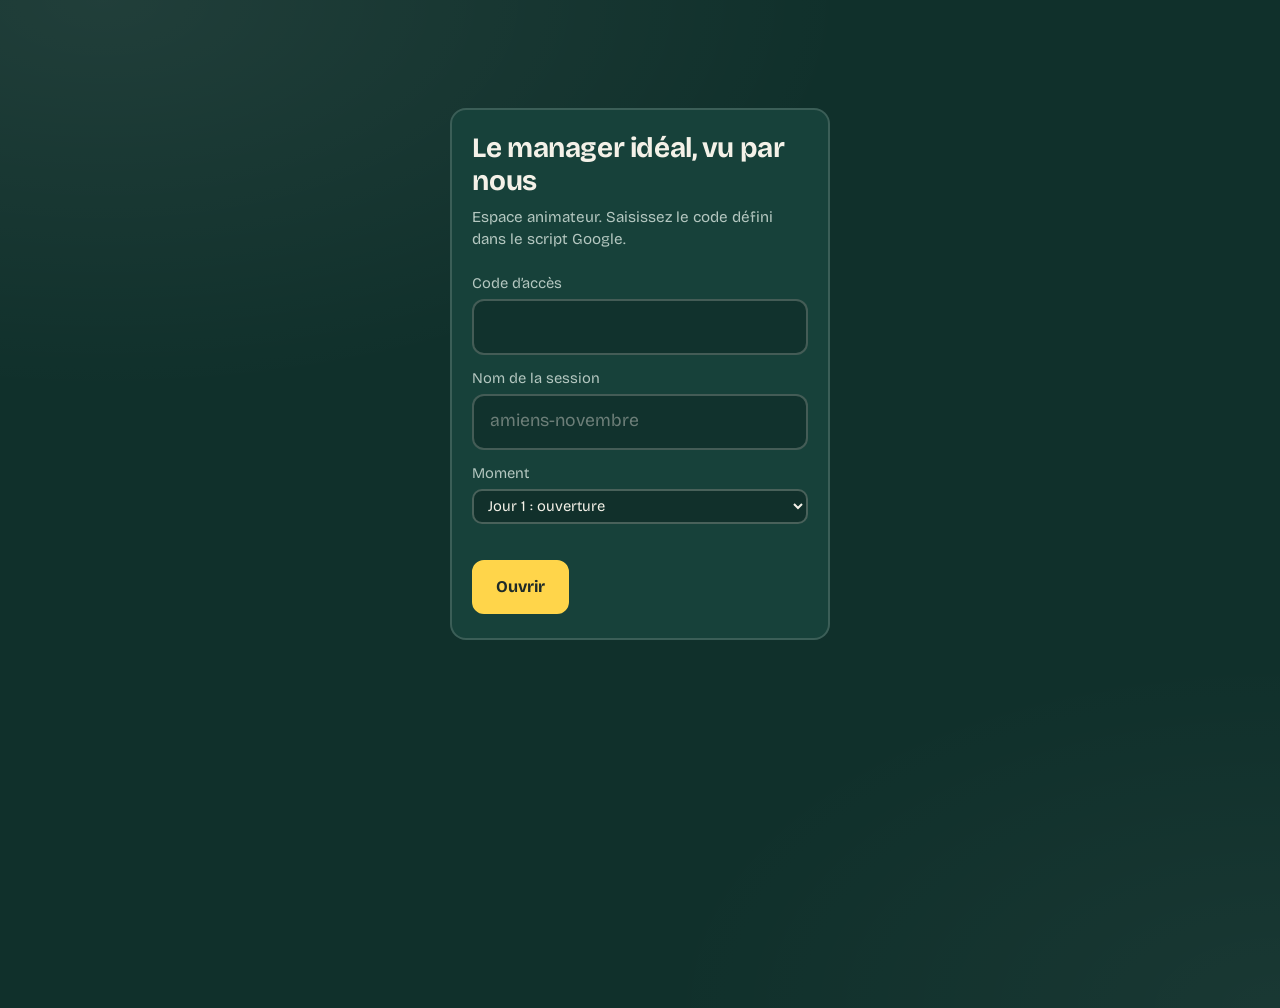
==== animateur.html @ b32ecd03 "Add files via upload" ====
<!doctype html>
<html lang="fr">
<head>
<meta charset="utf-8">
<meta name="viewport" content="width=device-width, initial-scale=1">
<meta name="robots" content="noindex, nofollow">
<meta name="theme-color" content="#10302b">
<title>Animateur : le manager idéal, vu par nous</title>
<link rel="preconnect" href="https://fonts.googleapis.com">
<link rel="preconnect" href="https://fonts.gstatic.com" crossorigin>
<link href="https://fonts.googleapis.com/css2?family=Bricolage+Grotesque:opsz,wght@12..96,400;12..96,500;12..96,700;12..96,800&family=Kalam:wght@400;700&display=swap" rel="stylesheet">
<link rel="stylesheet" href="style.css">
</head>
<body>

<!-- ============ Connexion ============ -->
<div class="connexion" id="vue-connexion">
  <section class="feuille">
    <h1 id="titre-connexion"></h1>
    <p class="aide">Espace animateur. Saisissez le code défini dans le script Google.</p>
    <form class="champs" id="form-connexion" autocomplete="off">
      <label>Code d’accès<input type="password" id="champ-code" required autocomplete="current-password"></label>
      <label>Nom de la session<input type="text" id="champ-session" placeholder="amiens-novembre" maxlength="40"></label>
      <label>Moment<select class="champ-inline" id="champ-moment"></select></label>
      <div class="message erreur" id="erreur-connexion" role="alert" hidden></div>
      <div class="actions"><button class="btn" type="submit" id="btn-connexion">Ouvrir</button></div>
    </form>
  </section>
</div>

<!-- ============ Pilotage et projection ============ -->
<div class="app anim" id="vue-principale" hidden>
  <div class="barre-anim">
    <div class="ligne toujours">
      <span class="titre-anim" id="titre-anim"></span>
      <i class="lien" id="voyant" title="Connexion au service"></i>
      <button class="btn secondaire petit no-print" type="button" id="btn-projection">Masquer les commandes (touche C)</button>
    </div>
    <div class="ligne">
      <label>Session <input class="champ-inline" type="text" id="champ-session-anim" maxlength="40" size="16"></label>
      <label>Moment <select class="champ-inline" id="champ-moment-anim"></select></label>
      <label><input type="checkbox" id="case-comparer"> Comparer les deux moments</label>
      <label><input type="checkbox" id="case-apercu"> Aperçu privé (tout voir)</label>
      <button class="btn secondaire petit" type="button" id="btn-lien">Copier le lien</button>
      <button class="btn secondaire petit" type="button" id="btn-qr">Télécharger le QR</button>
      <button class="btn secondaire petit" type="button" id="btn-imprimer">Imprimer ou enregistrer en PDF</button>
      <button class="btn secondaire petit" type="button" id="btn-plein">Plein écran</button>
      <button class="btn secondaire petit" type="button" id="btn-aide">Aide</button>
      <button class="btn danger petit" type="button" id="btn-raz">Effacer cette session</button>
    </div>
    <div class="ligne toujours">
      <div class="etapes" id="etapes" role="group" aria-label="Étapes"></div>
      <button class="btn secondaire petit" type="button" id="btn-prec">Étape précédente</button>
      <button class="btn petit" type="button" id="btn-suiv">Étape suivante</button>
      <span class="compteurs" id="compteurs"></span>
    </div>
  </div>

  <div class="bandeau-prive" id="bandeau-prive" hidden>Affichage privé : tous les résultats sont visibles. Ne projetez pas cet écran.</div>
  <div class="message erreur" id="message-anim" role="alert" hidden style="margin:1rem 2rem"></div>

  <div class="aide-rapide" id="aide-rapide" hidden>
    <strong>Déroulé en un coup d’œil</strong>
    <ol>
      <li>Étape « Saisie des représentations » : projetez le QR code, attendez que le compteur atteigne l’effectif.</li>
      <li>Passez à « Les mots », puis « Les métaphores », puis « Les curseurs » : à chaque étape, laissez le groupe commenter (lecture croisée).</li>
      <li>« Saisie des attentes » : les participants classent leurs priorités et décrivent la situation redoutée.</li>
      <li>« Synthèse » : portrait collectif et attentes. Imprimez ou enregistrez en PDF pour le retrouver au jour 3.</li>
      <li>Jour 3 : choisissez « Jour 3 » dans le moment et cochez « Comparer » pour voir l’évolution.</li>
    </ol>
    <p style="margin-top:.6rem">Raccourcis : flèches gauche et droite pour changer d’étape, touche C pour masquer les commandes.</p>
  </div>

  <div class="zone-proj"><div class="contenu" id="proj"></div></div>
</div>

<script src="config.js"></script>
<script src="shared.js"></script>
<script src="qrcode.js"></script>
<script>
(function () {
  "use strict";
  const MI = window.MI, CFG = window.CONFIG, h = MI.h;
  const $ = function (id) { return document.getElementById(id); };
  const MOMENTS = Object.keys(CFG.MOMENTS);
  const COULEUR_MOMENT = { J1: "#7cc6f5", J3: "#ffd54a" };

  let code = sessionStorage.getItem("mi:code") || "";
  const dep = MI.contexte();
  let session = (new URLSearchParams(location.search).get("session")) ? dep.session : (MI.lire("mi:anim:session") || "defaut");
  let moment = (new URLSearchParams(location.search).get("moment")) ? dep.moment : (MI.lire("mi:anim:moment") || MOMENTS[0]);
  if (!CFG.MOMENTS[moment]) moment = MOMENTS[0];

  let tout = null, comparer = false, apercu = false;
  let structCle = null, zones = {}, refCompteur = null, minuteur = null;

  // ---------------------------------------------------------------- Connexion

  $("titre-connexion").textContent = CFG.TITRE;
  function remplirMoments(select) {
    select.replaceChildren();
    MOMENTS.forEach(function (m) { select.append(h("option", { value: m }, CFG.MOMENTS[m])); });
  }
  remplirMoments($("champ-moment")); remplirMoments($("champ-moment-anim"));
  $("champ-session").value = session === "defaut" ? "" : session;
  $("champ-moment").value = moment;

  function erreurConnexion(texte) { const e = $("erreur-connexion"); e.textContent = texte; e.hidden = !texte; }

  async function verifier(c) {
    try {
      const r = await MI.appelPost({ action: "verifier", code: c, session: session, moment: moment });
      return r && r.ok ? "" : (r && r.erreur === "code_invalide" ? "Code d’accès incorrect." : "Le service a répondu par une erreur.");
    } catch (e) {
      return e.code === "config" ? "L’adresse du service n’est pas renseignée dans config.js." : "Impossible de joindre le service. Vérifiez la connexion et l’adresse dans config.js.";
    }
  }

  $("form-connexion").addEventListener("submit", async function (ev) {
    ev.preventDefault();
    erreurConnexion("");
    session = MI.nettoyerSession($("champ-session").value);
    moment = $("champ-moment").value;
    $("btn-connexion").disabled = true;
    const c = $("champ-code").value;
    const err = await verifier(c);
    $("btn-connexion").disabled = false;
    if (err) { erreurConnexion(err); return; }
    code = c; sessionStorage.setItem("mi:code", c);
    ouvrir();
  });

  // ---------------------------------------------------------------- Outils

  function donnee(m) { return tout && tout.parMoment && tout.parMoment[m] ? tout.parMoment[m] : null; }
  function etapeReelle() { const d = donnee(moment); return d ? d.etape : 0; }
  function etapeEff() { return apercu ? 5 : etapeReelle(); }

  function lienParticipants() {
    const u = new URL("index.html", location.href);
    u.search = ""; u.hash = "";
    u.searchParams.set("session", session);
    u.searchParams.set("moment", moment);
    return u.toString();
  }

  function qrSvgTexte(url) {
    const q = qrcode(0, "M");
    q.addData(url); q.make();
    return q.createSvgTag({ cellSize: 6, margin: 0, scalable: true });
  }
  function qrNoeud(url) {
    const doc = new DOMParser().parseFromString(qrSvgTexte(url), "image/svg+xml");
    return document.importNode(doc.documentElement, true);
  }

  function message(texte) { const m = $("message-anim"); m.textContent = texte || ""; m.hidden = !texte; }

  // ---------------------------------------------------------------- Étapes

  function construireEtapes() {
    const zone = $("etapes");
    zone.replaceChildren();
    CFG.ETAPES.forEach(function (nom, i) {
      zone.append(h("button", { class: "etape-puce", type: "button", "data-i": i, onclick: function () { allerEtape(i); } }, nom));
    });
  }

  function majBarre() {
    const e = etapeReelle(), d = donnee(moment);
    Array.prototype.forEach.call($("etapes").children, function (b, i) {
      b.className = "etape-puce" + (i === e ? " active" : (i < e ? " faite" : ""));
      b.setAttribute("aria-current", i === e ? "step" : "false");
    });
    $("btn-prec").disabled = e <= 0;
    $("btn-suiv").disabled = e >= CFG.ETAPES.length - 1;
    $("btn-suiv").textContent = e >= CFG.ETAPES.length - 1 ? "Dernière étape" : "Étape suivante : " + CFG.ETAPES[e + 1];
    $("compteurs").textContent = d ? ("Saisie 1 : " + d.nbA + " réponses. Saisie 2 : " + d.nbB + " réponses.") : "";
    $("bandeau-prive").hidden = !apercu;
    $("titre-anim").textContent = CFG.TITRE + " (" + session + ", " + CFG.MOMENTS[moment] + ")";
  }

  async function allerEtape(n) {
    n = Math.max(0, Math.min(CFG.ETAPES.length - 1, n));
    const d = donnee(moment);
    if (!d || d.etape === n) return;
    const avant = d.etape;
    d.etape = n; majBarre(); majProjection();           // affichage immédiat
    try {
      const r = await MI.appelPost({ action: "etape", code: code, session: session, moment: moment, etape: n });
      if (!r || !r.ok) throw new Error((r && r.erreur) || "erreur");
      message("");
    } catch (e) {
      d.etape = avant; majBarre(); majProjection();
      message("Le changement d’étape n’a pas pu être enregistré. Vérifiez la connexion et réessayez.");
    }
  }

  // ---------------------------------------------------------------- Projection

  function bloc(cle, titre, sous, classeZone) {
    const sec = h("section", { class: "section-resultats" }, h("h2", null, titre), sous ? h("p", { class: "meta" }, sous) : null);
    const ms = comparer ? MOMENTS : [moment];
    if (ms.length > 1) {
      const col = h("div", { class: "colonnes deux" });
      ms.forEach(function (m) {
        const z = h("div", { class: classeZone || "" });
        zones[cle + ":" + m] = z;
        col.append(h("div", null, h("h3", null, CFG.MOMENTS[m]), z));
      });
      sec.append(col);
    } else {
      const z = h("div", { class: classeZone || "" });
      zones[cle + ":" + ms[0]] = z;
      sec.append(z);
    }
    return sec;
  }

  function accueil(e) {
    const url = lienParticipants();
    const boite = h("div", { class: "qr-boite", role: "img", "aria-label": "QR code d’accès à la saisie" });
    boite.append(qrNoeud(url));
    refCompteur = h("span", null, "0");
    return h("div", { class: "accueil-qr" }, boite,
      h("div", { class: "texte" },
        h("h2", null, e === 0 ? "Scannez le code et répondez" : "Dites ce que vous venez chercher"),
        h("p", { class: "aide" }, e === 0
          ? "Trois questions rapides sur votre téléphone. C’est anonyme."
          : "Deux questions sur vos attentes. Rescannez le code si la page s’est fermée."),
        h("div", { class: "gros-compteur" }, refCompteur, h("small", null, "réponses reçues")),
        h("p", { class: "lien-participants" }, url)));
  }

  function construireStructure(e) {
    const proj = $("proj");
    proj.replaceChildren(); zones = {}; refCompteur = null;
    if (e === 0 || e === 4) { proj.append(accueil(e)); return; }

    if (e === 5) {
      zones.portrait = h("section", { class: "section-resultats" });
      proj.append(zones.portrait,
        bloc("prio", "Les attentes du groupe", CFG.ATTENTES.priorites.titre, ""),
        bloc("sit", "Les situations redoutées", CFG.ATTENTES.situation.titre, "murs"));
    }
    proj.append(bloc("mots", "Les mots du groupe", CFG.QUESTIONS.mots.titre, "nuage"));
    if (e >= 2) proj.append(bloc("meta", "Les images du manager idéal", CFG.QUESTIONS.metaphore.titre, "murs"));
    if (e >= 3) {
      const sec = h("section", { class: "section-resultats" }, h("h2", null, "Où le groupe place ses curseurs"), h("p", { class: "meta" }, "Chaque rond est une réponse. Le triangle indique la moyenne du groupe."));
      zones.cur = h("div");
      sec.append(zones.cur);
      proj.append(sec);
    }
  }

  function remplir(e) {
    const ms = comparer ? MOMENTS : [moment];
    const dc = donnee(moment);
    if (refCompteur && dc) refCompteur.textContent = e === 0 ? dc.nbA : dc.nbB;

    ms.forEach(function (m) {
      const d = donnee(m) || { A: [], B: [] };
      let z;
      if ((z = zones["mots:" + m])) MI.rendreNuage(z, MI.compterMots(d.A.map(function (r) { return r.mots; })));
      if ((z = zones["meta:" + m])) MI.rendrePostits(z, d.A.map(function (r) { return r.metaphore; }).filter(Boolean), "Aucune image pour l’instant.");
      if ((z = zones["prio:" + m])) MI.rendrePriorites(z, d.B.map(function (r) { return r.priorites; }));
      if ((z = zones["sit:" + m])) MI.rendrePostits(z, d.B.map(function (r) { return r.situation; }).filter(Boolean), "Aucune situation pour l’instant.");
    });
    if (zones.cur) {
      MI.rendreCurseurs(zones.cur, ms.map(function (m) {
        const d = donnee(m) || { A: [] };
        return { nom: CFG.MOMENTS[m], couleur: comparer ? COULEUR_MOMENT[m] || "#ffd54a" : "#ffd54a", valeurs: MI.valeursCurseurs(d.A) };
      }));
    }
    if (zones.portrait && dc) {
      const sig = JSON.stringify([dc.A, dc.B]);
      if (zones.portrait._sig !== sig) {
        zones.portrait._sig = sig;
        zones.portrait.replaceChildren(MI.construirePortrait(dc.A, dc.B));
      }
    }
  }

  function majProjection() {
    const proj = $("proj");
    if (!donnee(moment)) {
      structCle = null;
      proj.replaceChildren(MI.vide("Chargement des données…"));
      return;
    }
    const e = etapeEff();
    const cle = [e, comparer, moment, session].join("|");
    if (cle !== structCle) { structCle = cle; construireStructure(e); }
    remplir(e);
  }

  // ---------------------------------------------------------------- Synchronisation

  async function rafraichir() {
    try {
      const r = await MI.appelPost({ action: "admin_donnees", code: code, session: session });
      if (!r || !r.ok) {
        if (r && r.erreur === "code_invalide") { deconnecter("Code d’accès refusé. Reconnectez-vous."); return; }
        throw new Error((r && r.erreur) || "erreur");
      }
      tout = r;
      $("voyant").className = "lien";
      message("");
      majBarre(); majProjection();
    } catch (e) {
      $("voyant").className = "lien hors";
    }
  }

  function deconnecter(texte) {
    clearInterval(minuteur);
    sessionStorage.removeItem("mi:code"); code = "";
    $("vue-principale").hidden = true; $("vue-connexion").hidden = false;
    erreurConnexion(texte || "");
  }

  function changerContexte() {
    MI.ecrire("mi:anim:session", session); MI.ecrire("mi:anim:moment", moment);
    history.replaceState(null, "", "?session=" + encodeURIComponent(session) + "&moment=" + moment);
    tout = null; structCle = null;
    $("champ-session-anim").value = session; $("champ-moment-anim").value = moment;
    majBarre(); majProjection(); rafraichir();
  }

  function ouvrir() {
    $("vue-connexion").hidden = true; $("vue-principale").hidden = false;
    construireEtapes();
    changerContexte();
    clearInterval(minuteur);
    minuteur = setInterval(function () { if (!document.hidden) rafraichir(); }, 4000);
  }

  // ---------------------------------------------------------------- Commandes

  $("champ-session-anim").addEventListener("change", function (e) { session = MI.nettoyerSession(e.target.value); changerContexte(); });
  $("champ-moment-anim").addEventListener("change", function (e) { moment = e.target.value; changerContexte(); });
  $("case-comparer").addEventListener("change", function (e) { comparer = e.target.checked; majProjection(); });
  $("case-apercu").addEventListener("change", function (e) { apercu = e.target.checked; majBarre(); majProjection(); });
  $("btn-prec").addEventListener("click", function () { allerEtape(etapeReelle() - 1); });
  $("btn-suiv").addEventListener("click", function () { allerEtape(etapeReelle() + 1); });
  $("btn-aide").addEventListener("click", function () { $("aide-rapide").hidden = !$("aide-rapide").hidden; });
  $("btn-imprimer").addEventListener("click", function () { window.print(); });
  $("btn-plein").addEventListener("click", function () {
    if (document.fullscreenElement) document.exitFullscreen();
    else if (document.documentElement.requestFullscreen) document.documentElement.requestFullscreen();
  });

  $("btn-lien").addEventListener("click", async function () {
    const url = lienParticipants();
    try { await navigator.clipboard.writeText(url); message(""); $("btn-lien").textContent = "Lien copié"; }
    catch (e) { window.prompt("Copiez ce lien :", url); }
    setTimeout(function () { $("btn-lien").textContent = "Copier le lien"; }, 2000);
  });

  $("btn-qr").addEventListener("click", function () {
    const blob = new Blob([qrSvgTexte(lienParticipants())], { type: "image/svg+xml" });
    const a = h("a", { href: URL.createObjectURL(blob), download: "qr-" + session + "-" + moment + ".svg" });
    document.body.append(a); a.click(); a.remove();
    setTimeout(function () { URL.revokeObjectURL(a.href); }, 1000);
  });

  $("btn-raz").addEventListener("click", async function () {
    if (!window.confirm("Effacer toutes les réponses de la session « " + session + " » (" + CFG.MOMENTS[moment] + ") ? Cette action est définitive.")) return;
    try {
      const r = await MI.appelPost({ action: "reinitialiser", code: code, session: session, moment: moment });
      if (!r || !r.ok) throw new Error();
      message(""); rafraichir();
    } catch (e) { message("La session n’a pas pu être effacée. Réessayez."); }
  });

  function basculerProjection() {
    document.body.classList.toggle("mode-projection");
    $("btn-projection").textContent = document.body.classList.contains("mode-projection")
      ? "Afficher les commandes (touche C)" : "Masquer les commandes (touche C)";
  }
  $("btn-projection").addEventListener("click", basculerProjection);

  document.addEventListener("keydown", function (ev) {
    if ($("vue-principale").hidden) return;
    const t = ev.target && ev.target.tagName;
    if (t === "INPUT" || t === "SELECT" || t === "TEXTAREA") return;
    if (ev.key === "ArrowRight") allerEtape(etapeReelle() + 1);
    else if (ev.key === "ArrowLeft") allerEtape(etapeReelle() - 1);
    else if (ev.key === "c" || ev.key === "C") basculerProjection();
  });

  // Reconnexion automatique si le code est déjà mémorisé pour cet onglet
  if (code) {
    verifier(code).then(function (err) { if (!err) ouvrir(); else deconnecter(""); });
  }
})();
</script>
</body>
</html>
---- style.css ----
/* LE MANAGER IDÉAL, VU PAR NOUS — styles communs
   Univers : tableau de salle de formation, craie et post-it. */

:root {
  --tableau: #10302b;
  --tableau-2: #17413a;
  --tableau-3: #1e504a;
  --craie: #f4f1e8;
  --craie-2: #b4c7c0;
  --jaune: #ffd54a;
  --rose: #ff8fb1;
  --ciel: #7cc6f5;
  --menthe: #98e2b0;
  --orange: #ff9f5a;
  --encre: #1e2a28;
  --police-titre: "Bricolage Grotesque", "Avenir Next", "Segoe UI", system-ui, sans-serif;
  --police-corps: "Bricolage Grotesque", "Avenir Next", "Segoe UI", system-ui, sans-serif;
  --police-note: "Kalam", "Segoe Print", "Bradley Hand", "Comic Sans MS", cursive;
}

* { box-sizing: border-box; }
html { -webkit-text-size-adjust: 100%; }

body {
  margin: 0;
  min-height: 100vh;
  background:
    radial-gradient(90% 60% at 8% 0%, rgba(255, 255, 255, 0.07), transparent 65%),
    radial-gradient(70% 50% at 100% 100%, rgba(255, 255, 255, 0.04), transparent 70%),
    var(--tableau);
  color: var(--craie);
  font-family: var(--police-corps);
  font-size: 17px;
  line-height: 1.5;
}

h1, h2, h3 { font-family: var(--police-titre); font-weight: 700; line-height: 1.15; margin: 0; letter-spacing: -0.015em; }
h1 { font-size: 1.75rem; }
h2 { font-size: 1.45rem; }
h3 { font-size: 1.1rem; }
p { margin: 0; }
[hidden] { display: none !important; }

:focus-visible { outline: 3px solid var(--jaune); outline-offset: 3px; border-radius: 6px; }

/* ---------- Structure participant ---------- */

.app { max-width: 34rem; margin: 0 auto; padding: 1.1rem 1.1rem 4.5rem; }

.entete { display: flex; align-items: center; justify-content: space-between; gap: 1rem; margin-bottom: 1.4rem; }
.entete .marque { font-weight: 700; font-size: 0.98rem; color: var(--craie-2); }
.pastille-session { display: inline-flex; align-items: center; gap: 0.5rem; font-size: 0.85rem; color: var(--craie-2); }
.lien { width: 0.62rem; height: 0.62rem; border-radius: 50%; background: var(--menthe); display: inline-block; }
.lien.hors { background: var(--orange); }

.feuille {
  background: var(--tableau-2);
  border: 2px solid rgba(244, 241, 232, 0.16);
  border-radius: 16px;
  padding: 1.4rem 1.3rem 1.5rem;
}
.feuille + .feuille { margin-top: 1.2rem; }
.feuille .aide { color: var(--craie-2); margin-top: 0.55rem; font-size: 0.95rem; }

.pas { display: flex; gap: 0.45rem; margin-bottom: 1.1rem; }
.pas i { width: 1.4rem; height: 0.42rem; border-radius: 3px; background: rgba(244, 241, 232, 0.2); }
.pas i.fait { background: var(--jaune); }

.champs { display: grid; gap: 0.75rem; margin-top: 1.3rem; }

input[type="text"], input[type="password"], textarea {
  width: 100%;
  font: inherit;
  font-size: 1.1rem;
  color: var(--craie);
  background: rgba(0, 0, 0, 0.22);
  border: 2px solid rgba(244, 241, 232, 0.22);
  border-radius: 12px;
  padding: 0.8rem 0.95rem;
}
textarea { min-height: 7.5rem; resize: vertical; }
input::placeholder, textarea::placeholder { color: rgba(244, 241, 232, 0.4); }
input[type="text"]:focus, textarea:focus { outline: none; border-color: var(--jaune); }

.compteur-car { text-align: right; font-size: 0.82rem; color: var(--craie-2); margin-top: 0.3rem; }

.actions { display: flex; gap: 0.7rem; margin-top: 1.5rem; flex-wrap: wrap; }

.btn {
  font: inherit;
  font-weight: 700;
  font-size: 1.02rem;
  color: var(--encre);
  background: var(--jaune);
  border: 2px solid var(--jaune);
  border-radius: 12px;
  padding: 0.8rem 1.35rem;
  min-height: 3rem;
  cursor: pointer;
}
.btn:disabled { opacity: 0.35; cursor: not-allowed; }
.btn.secondaire { background: transparent; color: var(--craie); border-color: rgba(244, 241, 232, 0.35); }
.btn.petit { font-size: 0.9rem; padding: 0.45rem 0.85rem; min-height: 2.2rem; border-radius: 10px; }
.btn.danger { background: transparent; color: var(--rose); border-color: rgba(255, 143, 177, 0.5); }

.message { margin-top: 1rem; padding: 0.8rem 1rem; border-radius: 12px; background: rgba(0, 0, 0, 0.2); font-size: 0.95rem; }
.message.erreur { border-left: 4px solid var(--rose); }
.message.info { border-left: 4px solid var(--ciel); }

/* ---------- Curseurs de saisie ---------- */

.curseur-saisie { margin-top: 1.6rem; }
.curseur-saisie .textes { display: flex; justify-content: space-between; gap: 1rem; font-size: 0.93rem; line-height: 1.3; }
.curseur-saisie .textes span { flex: 1 1 0; }
.curseur-saisie .textes span:last-child { text-align: right; }

input[type="range"] {
  -webkit-appearance: none; appearance: none;
  width: 100%; height: 2.8rem; margin: 0.2rem 0 0; background: transparent; cursor: pointer;
}
input[type="range"]::-webkit-slider-runnable-track { height: 4px; background: rgba(244, 241, 232, 0.55); border-radius: 2px; }
input[type="range"]::-moz-range-track { height: 4px; background: rgba(244, 241, 232, 0.55); border-radius: 2px; }
input[type="range"]::-webkit-slider-thumb {
  -webkit-appearance: none; appearance: none;
  width: 1.9rem; height: 1.9rem; margin-top: calc(-0.95rem + 2px);
  background: var(--jaune); border: 2px solid var(--jaune); border-radius: 6px;
  box-shadow: 0 3px 8px rgba(0, 0, 0, 0.4);
}
input[type="range"]::-moz-range-thumb {
  width: 1.9rem; height: 1.9rem; background: var(--jaune); border: 2px solid var(--jaune); border-radius: 6px;
  box-shadow: 0 3px 8px rgba(0, 0, 0, 0.4);
}
input[type="range"].vide::-webkit-slider-thumb { background: transparent; border: 2px dashed var(--craie-2); box-shadow: none; }
input[type="range"].vide::-moz-range-thumb { background: transparent; border: 2px dashed var(--craie-2); box-shadow: none; }
.curseur-saisie .rappel { font-size: 0.82rem; color: var(--craie-2); min-height: 1.2em; }

/* ---------- Classement par touches ---------- */

.liste-choix { display: grid; gap: 0.6rem; margin-top: 1.3rem; }
.choix {
  display: flex; align-items: center; gap: 0.85rem; width: 100%; text-align: left;
  font: inherit; color: var(--craie); background: transparent;
  border: 2px solid rgba(244, 241, 232, 0.25); border-radius: 12px; padding: 0.8rem 0.95rem; cursor: pointer;
}
.choix[aria-pressed="true"] { border-color: var(--jaune); background: rgba(255, 213, 74, 0.12); }
.choix .rang {
  flex: none; width: 2rem; height: 2rem; border-radius: 50%;
  display: grid; place-items: center; font-weight: 700;
  border: 2px dashed rgba(244, 241, 232, 0.35); color: transparent;
}
.choix[aria-pressed="true"] .rang { background: var(--jaune); border: 2px solid var(--jaune); color: var(--encre); }

/* ---------- Résultats ---------- */

.section-resultats { margin-top: 1.4rem; }
.section-resultats > h2 { margin-bottom: 0.9rem; font-size: 1.25rem; }
.section-resultats .meta { color: var(--craie-2); font-size: 0.92rem; margin: -0.5rem 0 1rem; }
.vide-resultat { color: var(--craie-2); font-style: italic; padding: 1rem 0; text-align: center; }

.nuage {
  display: flex; flex-wrap: wrap; justify-content: center; align-items: center;
  gap: 0.15em 0.75em; line-height: 1.05; padding: 0.6rem 0.2rem; font-size: 1rem;
}
.mot { font-weight: 700; letter-spacing: -0.02em; display: inline-block; }
.mot.note { font-family: var(--police-note); font-weight: 400; letter-spacing: 0; }
.mot sup { font-size: 0.4em; margin-left: 0.15em; opacity: 0.75; font-weight: 700; }

.murs { display: flex; flex-wrap: wrap; gap: 1.1rem; justify-content: center; padding: 0.4rem 0; }
.postit {
  width: 12.2em; min-height: 7.2em; padding: 0.95em 1em 1.1em;
  background: var(--jaune); color: var(--encre);
  font-family: var(--police-note); font-size: 1.05rem; line-height: 1.3;
  transform: rotate(var(--r, 0deg));
  box-shadow: 0 8px 16px rgba(0, 0, 0, 0.35);
  background-image: linear-gradient(135deg, transparent 90%, rgba(0, 0, 0, 0.1) 90%);
  overflow-wrap: anywhere;
}
.postit.c1 { background-color: var(--jaune); }
.postit.c2 { background-color: var(--rose); }
.postit.c3 { background-color: var(--ciel); }
.postit.c4 { background-color: var(--menthe); }
.postit.c5 { background-color: var(--orange); }

@keyframes pose {
  from { opacity: 0; transform: translateY(-1.2em) rotate(calc(var(--r, 0deg) + 7deg)) scale(1.12); }
  to { opacity: 1; transform: rotate(var(--r, 0deg)); }
}
@keyframes pose-mot { from { opacity: 0; transform: scale(0.6); } to { opacity: 1; transform: none; } }
.postit.neuf { animation: pose 0.5s cubic-bezier(0.2, 0.9, 0.3, 1) backwards; }
.mot.neuf { animation: pose-mot 0.45s cubic-bezier(0.2, 0.9, 0.3, 1) backwards; }

/* Curseurs : résultats */
.bloc-curseur { margin-bottom: 1.8rem; }
.bloc-curseur .libelles { display: flex; justify-content: space-between; gap: 1.2rem; font-size: 0.92rem; line-height: 1.3; color: var(--craie); }
.bloc-curseur .libelles span { flex: 1 1 0; }
.bloc-curseur .libelles span:last-child { text-align: right; }
.piste-serie { margin-top: 0.4rem; }
.piste-serie .legende { display: flex; align-items: center; gap: 0.5rem; font-size: 0.85rem; color: var(--craie-2); margin-bottom: 0.15rem; }
.piste-serie .legende i { width: 0.8em; height: 0.8em; border-radius: 50%; background: var(--c); display: inline-block; }
.piste { position: relative; margin: 0 0.9em; height: calc(2em + var(--pile, 1) * 1.25em); }
.piste::after { content: ""; position: absolute; left: -0.9em; right: -0.9em; bottom: 0.45em; height: 2px; background: rgba(244, 241, 232, 0.4); }
.piste .pt {
  position: absolute; left: calc(var(--x) * 1%); bottom: calc(0.95em + var(--k) * 1.2em);
  width: 1.05em; height: 1.05em; border-radius: 50%; background: var(--c);
  border: 2px solid rgba(0, 0, 0, 0.35); transform: translateX(-50%);
}
.piste .pt.neuf { animation: pose-mot 0.4s backwards; }
.piste .moy {
  position: absolute; left: calc(var(--x) * 1%); bottom: 0; transform: translateX(-50%);
  width: 0; height: 0; border-left: 0.5em solid transparent; border-right: 0.5em solid transparent; border-bottom: 0.7em solid var(--c);
}
.etiquette { display: inline-block; font-size: 0.85rem; color: var(--craie-2); margin-top: 0.1rem; }

/* Priorités */
.prio-ligne { display: grid; grid-template-columns: 2.2em 1fr; gap: 0.8em; align-items: center; margin-bottom: 0.9rem; }
.prio-ligne .badge {
  width: 2.2em; height: 2.2em; border-radius: 50%; display: grid; place-items: center;
  font-weight: 700; background: var(--jaune); color: var(--encre);
}
.prio-ligne .nom { font-weight: 500; line-height: 1.25; }
.prio-ligne .barre { height: 0.55em; border-radius: 4px; background: rgba(244, 241, 232, 0.14); margin-top: 0.4em; overflow: hidden; }
.prio-ligne .barre i { display: block; height: 100%; background: var(--jaune); border-radius: 4px; transition: width 0.6s ease; }
.prio-ligne .detail { font-size: 0.82rem; color: var(--craie-2); }

/* Portrait collectif */
.portrait {
  background: var(--tableau-3); border: 2px solid rgba(244, 241, 232, 0.2); border-radius: 16px; padding: 1.4rem 1.3rem;
}
.portrait h2 { font-size: 1.35rem; margin-bottom: 0.9rem; }
.portrait .phrase { font-size: 1.15rem; margin-bottom: 1rem; }
.portrait .mots-cles { display: flex; flex-wrap: wrap; gap: 0.5rem; margin: 0.6rem 0 1.2rem; }
.portrait .mots-cles span { background: var(--jaune); color: var(--encre); font-weight: 700; padding: 0.25em 0.75em; border-radius: 8px; }
.portrait ul { margin: 0.5rem 0 0; padding-left: 1.2rem; }
.portrait li { margin-bottom: 0.45rem; }
.portrait h3 { margin-top: 1.1rem; }

.colonnes { display: grid; gap: 1.6rem; }
.colonnes > div > h3 { margin-bottom: 0.7rem; color: var(--jaune); }

/* ---------- Écran d'attente ---------- */
.attente { text-align: center; padding: 2rem 1.2rem; }
.attente .coche {
  width: 3.4rem; height: 3.4rem; border-radius: 10px; background: var(--menthe); color: var(--encre);
  display: grid; place-items: center; font-size: 1.8rem; font-weight: 700; margin: 0 auto 1rem; transform: rotate(-4deg);
}

.note-bas { margin-top: 2rem; text-align: center; font-size: 0.85rem; color: var(--craie-2); }

/* ---------- Page animateur ---------- */

.anim { max-width: none; padding: 0; }
.barre-anim {
  position: sticky; top: 0; z-index: 5; background: rgba(16, 48, 43, 0.96); backdrop-filter: blur(6px);
  border-bottom: 2px solid rgba(244, 241, 232, 0.14); padding: 0.7rem 1.2rem;
}
.barre-anim .ligne { display: flex; align-items: center; gap: 0.7rem; flex-wrap: wrap; }
.barre-anim .ligne + .ligne { margin-top: 0.6rem; }
.barre-anim .titre-anim { font-weight: 700; margin-right: auto; }
.barre-anim select, .champ-inline {
  font: inherit; font-size: 0.92rem; color: var(--craie); background: rgba(0, 0, 0, 0.25);
  border: 2px solid rgba(244, 241, 232, 0.25); border-radius: 10px; padding: 0.35rem 0.6rem;
}
.barre-anim input[type="text"] { font-size: 0.92rem; padding: 0.35rem 0.6rem; width: auto; border-radius: 10px; }
.barre-anim label { font-size: 0.9rem; color: var(--craie-2); display: inline-flex; align-items: center; gap: 0.4rem; }
.etapes { display: flex; gap: 0.4rem; flex-wrap: wrap; flex: 1 1 auto; }
.etape-puce {
  font: inherit; font-size: 0.88rem; color: var(--craie); background: transparent; cursor: pointer;
  border: 2px solid rgba(244, 241, 232, 0.25); border-radius: 999px; padding: 0.3rem 0.85rem;
}
.etape-puce.faite { border-color: rgba(255, 213, 74, 0.55); }
.etape-puce.active { background: var(--jaune); color: var(--encre); border-color: var(--jaune); font-weight: 700; }
.compteurs { font-size: 0.9rem; color: var(--craie-2); }

.zone-proj { padding: 1.6rem 2rem 4rem; font-size: clamp(15px, 1.25vw, 26px); }
.zone-proj .section-resultats > h2 { font-size: 1.6em; }
.zone-proj .nuage { font-size: 1.15em; min-height: 8em; }
.zone-proj .postit { font-size: 1.12em; }
.zone-proj .contenu { max-width: 78em; margin: 0 auto; }
.bandeau-prive {
  background: var(--rose); color: var(--encre); font-weight: 700; text-align: center; padding: 0.4rem; font-size: 0.95rem;
}

.accueil-qr { display: flex; gap: 3em; align-items: center; justify-content: center; flex-wrap: wrap; min-height: 60vh; }
.qr-boite { background: #fff; padding: 1em; border-radius: 14px; width: min(26em, 80vw); }
.qr-boite svg { display: block; width: 100%; height: auto; }
.accueil-qr .texte { max-width: 26em; }
.accueil-qr .texte h2 { font-size: 2em; }
.accueil-qr .texte .aide { margin-top: 0.7em; color: var(--craie-2); }
.gros-compteur { font-family: var(--police-titre); font-weight: 800; font-size: 5em; line-height: 1; color: var(--jaune); margin-top: 0.15em; }
.gros-compteur small { font-size: 0.28em; font-weight: 500; color: var(--craie); margin-left: 0.4em; }
.lien-participants { word-break: break-all; font-size: 0.82em; color: var(--craie-2); margin-top: 0.6em; }

.connexion { max-width: 26rem; margin: 12vh auto 0; padding: 0 1.1rem; }
.connexion .champs label { display: grid; gap: 0.3rem; font-size: 0.92rem; color: var(--craie-2); }

.aide-rapide { margin: 1.2rem 2rem; padding: 1rem 1.2rem; border-radius: 12px; background: rgba(0, 0, 0, 0.22); font-size: 0.92rem; }
.aide-rapide ol { margin: 0.4rem 0 0; padding-left: 1.2rem; }

body.mode-projection .barre-anim .ligne:not(.toujours) { display: none; }
body.mode-projection .barre-anim { position: static; background: transparent; border: 0; padding: 0.3rem 1.2rem; }
body.mode-projection .aide-rapide { display: none; }

@media (min-width: 720px) {
  .colonnes.deux { grid-template-columns: 1fr 1fr; }
  .app { padding-top: 1.8rem; }
}

@media (prefers-reduced-motion: reduce) {
  .postit.neuf, .mot.neuf, .piste .pt.neuf { animation: none; }
  .prio-ligne .barre i { transition: none; }
}

/* ---------- Impression (portrait collectif en PDF) ---------- */
@media print {
  body { background: #fff; color: #111; font-size: 12pt; }
  .barre-anim, .aide-rapide, .no-print { display: none !important; }
  .zone-proj { padding: 0; font-size: 11pt; }
  .feuille, .portrait { background: #fff; border-color: #bbb; }
  .section-resultats > h2, .colonnes > div > h3 { color: #111; }
  .prio-ligne .barre { background: #ddd; }
  .prio-ligne .badge, .portrait .mots-cles span { background: #ffd54a; color: #111; -webkit-print-color-adjust: exact; print-color-adjust: exact; }
  .prio-ligne .barre i { background: #e0a800; -webkit-print-color-adjust: exact; print-color-adjust: exact; }
  .piste::after { background: #888; }
  .bloc-curseur .libelles, .etiquette, .meta, .legende, .prio-ligne .detail { color: #333 !important; }
  .postit { box-shadow: none; border: 1px solid #999; -webkit-print-color-adjust: exact; print-color-adjust: exact; }
  .mot { filter: brightness(0.5) contrast(1.1); }
  .section-resultats, .bloc-curseur, .postit { break-inside: avoid; }
}
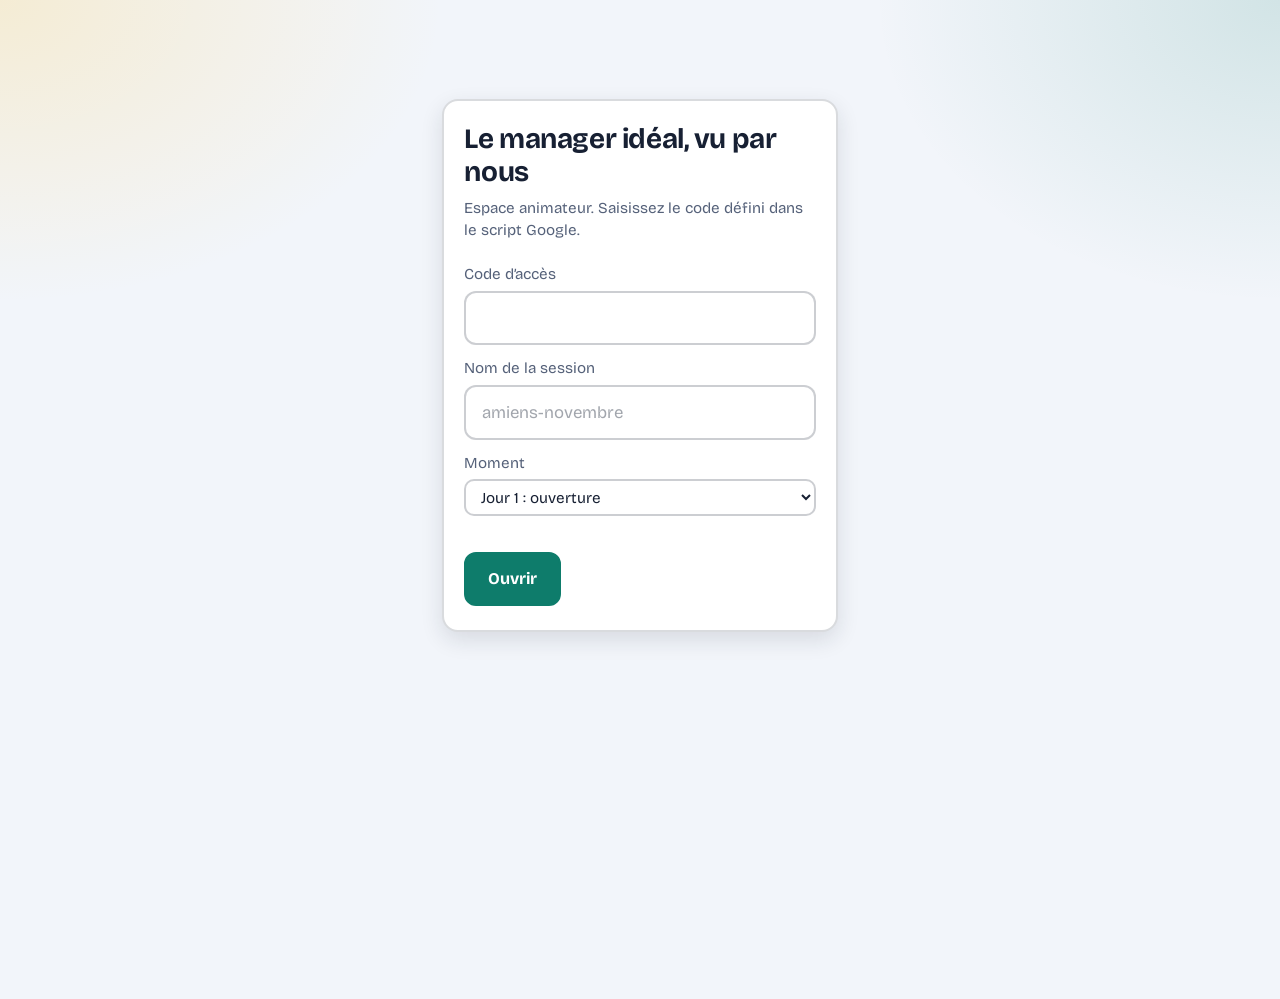
==== commit 70f2f0ac: "Add files via upload" ====
--- a/animateur.html
+++ b/animateur.html
@@ -4,14 +4,15 @@
 <meta charset="utf-8">
 <meta name="viewport" content="width=device-width, initial-scale=1">
 <meta name="robots" content="noindex, nofollow">
-<meta name="theme-color" content="#10302b">
+<meta name="theme-color" content="#ffffff">
 <title>Animateur : le manager idéal, vu par nous</title>
 <link rel="preconnect" href="https://fonts.googleapis.com">
 <link rel="preconnect" href="https://fonts.gstatic.com" crossorigin>
 <link href="https://fonts.googleapis.com/css2?family=Bricolage+Grotesque:opsz,wght@12..96,400;12..96,500;12..96,700;12..96,800&family=Kalam:wght@400;700&display=swap" rel="stylesheet">
 <link rel="stylesheet" href="style.css">
+<link rel="stylesheet" href="animateur.css">
 </head>
-<body>
+<body class="theme-clair">
 
 <!-- ============ Connexion ============ -->
 <div class="connexion" id="vue-connexion">
@@ -31,42 +32,80 @@
 <!-- ============ Pilotage et projection ============ -->
 <div class="app anim" id="vue-principale" hidden>
   <div class="barre-anim">
-    <div class="ligne toujours">
-      <span class="titre-anim" id="titre-anim"></span>
-      <i class="lien" id="voyant" title="Connexion au service"></i>
-      <button class="btn secondaire petit no-print" type="button" id="btn-projection">Masquer les commandes (touche C)</button>
+
+    <div class="rang-titre">
+      <div class="titre-bloc">
+        <h1 id="titre-h1"></h1>
+        <p class="pill-session" id="pill-session"></p>
+      </div>
+      <span class="voyant attente" id="voyant" role="status">
+        <i class="point" aria-hidden="true"></i><span class="texte" id="voyant-texte">Connexion en cours…</span>
+      </span>
+      <button class="btn secondaire no-print" type="button" id="btn-projection">Masquer les commandes (touche C)</button>
     </div>
-    <div class="ligne">
-      <label>Session <input class="champ-inline" type="text" id="champ-session-anim" maxlength="40" size="16"></label>
-      <label>Moment <select class="champ-inline" id="champ-moment-anim"></select></label>
-      <label><input type="checkbox" id="case-comparer"> Comparer les deux moments</label>
-      <label><input type="checkbox" id="case-apercu"> Aperçu privé (tout voir)</label>
-      <button class="btn secondaire petit" type="button" id="btn-lien">Copier le lien</button>
-      <button class="btn secondaire petit" type="button" id="btn-qr">Télécharger le QR</button>
-      <button class="btn secondaire petit" type="button" id="btn-imprimer">Imprimer ou enregistrer en PDF</button>
-      <button class="btn secondaire petit" type="button" id="btn-plein">Plein écran</button>
-      <button class="btn secondaire petit" type="button" id="btn-aide">Aide</button>
-      <button class="btn danger petit" type="button" id="btn-raz">Effacer cette session</button>
+
+    <div class="groupes">
+      <div class="groupe" role="group" aria-label="Session">
+        <p class="nom-groupe">Session</p>
+        <div class="contenu-groupe">
+          <label>Nom <input class="champ-inline" type="text" id="champ-session-anim" maxlength="40"></label>
+          <label>Moment <select class="champ-inline" id="champ-moment-anim"></select></label>
+          <label>Effectif attendu <input class="champ-inline" type="number" id="champ-effectif" min="1" max="40" placeholder="ex. 8" inputmode="numeric"></label>
+        </div>
+      </div>
+      <div class="groupe" role="group" aria-label="Affichage">
+        <p class="nom-groupe">Affichage</p>
+        <div class="contenu-groupe">
+          <label><input type="checkbox" id="case-comparer"> Comparer les deux moments</label>
+          <label><input type="checkbox" id="case-apercu"> Aperçu privé (tout voir)</label>
+          <button class="btn secondaire petit" type="button" id="btn-plein">Plein écran</button>
+        </div>
+      </div>
+      <div class="groupe" role="group" aria-label="Partager et conserver">
+        <p class="nom-groupe">Partager et conserver</p>
+        <div class="contenu-groupe">
+          <button class="btn secondaire petit" type="button" id="btn-lien">Copier le lien</button>
+          <button class="btn secondaire petit" type="button" id="btn-qr">Télécharger le QR</button>
+          <button class="btn secondaire petit" type="button" id="btn-imprimer">Imprimer ou enregistrer en PDF</button>
+        </div>
+      </div>
+      <div class="groupe" role="group" aria-label="Gestion">
+        <p class="nom-groupe">Gestion</p>
+        <div class="contenu-groupe">
+          <button class="btn secondaire petit" type="button" id="btn-aide">Aide</button>
+          <button class="btn danger petit" type="button" id="btn-raz">Effacer cette session</button>
+        </div>
+      </div>
     </div>
-    <div class="ligne toujours">
-      <div class="etapes" id="etapes" role="group" aria-label="Étapes"></div>
-      <button class="btn secondaire petit" type="button" id="btn-prec">Étape précédente</button>
-      <button class="btn petit" type="button" id="btn-suiv">Étape suivante</button>
-      <span class="compteurs" id="compteurs"></span>
+
+    <div class="deroule">
+      <div class="etapes-grandes" id="etapes" role="group" aria-label="Les 6 étapes de la séance"></div>
+      <div class="rail-info">
+        <div class="rail" aria-hidden="true"><i id="rail-rempli"></i></div>
+        <span id="rail-texte"></span>
+      </div>
+      <div class="nav-etapes">
+        <button class="btn secondaire grand" type="button" id="btn-prec">Étape précédente</button>
+        <button class="btn grand" type="button" id="btn-suiv">Étape suivante</button>
+      </div>
+      <div class="suivi-saisie">
+        <span class="compteurs" id="compteurs"></span>
+        <span class="statut" id="statut" role="status" aria-live="polite"></span>
+      </div>
     </div>
   </div>
 
   <div class="bandeau-prive" id="bandeau-prive" hidden>Affichage privé : tous les résultats sont visibles. Ne projetez pas cet écran.</div>
-  <div class="message erreur" id="message-anim" role="alert" hidden style="margin:1rem 2rem"></div>
+  <div class="message erreur" id="message-anim" role="alert" hidden style="margin:1rem 2.2rem"></div>
 
   <div class="aide-rapide" id="aide-rapide" hidden>
     <strong>Déroulé en un coup d’œil</strong>
     <ol>
-      <li>Étape « Saisie des représentations » : projetez le QR code, attendez que le compteur atteigne l’effectif.</li>
-      <li>Passez à « Les mots », puis « Les métaphores », puis « Les curseurs » : à chaque étape, laissez le groupe commenter (lecture croisée).</li>
-      <li>« Saisie des attentes » : les participants classent leurs priorités et décrivent la situation redoutée.</li>
-      <li>« Synthèse » : portrait collectif et attentes. Imprimez ou enregistrez en PDF pour le retrouver au jour 3.</li>
-      <li>Jour 3 : choisissez « Jour 3 » dans le moment et cochez « Comparer » pour voir l’évolution.</li>
+      <li>Étape 1, « Saisie des représentations » : projetez le QR code et attendez que le compteur atteigne l’effectif.</li>
+      <li>Étapes 2, 3 et 4 : dévoilez les mots, les métaphores puis les curseurs. À chaque étape, laissez le groupe commenter.</li>
+      <li>Étape 5, « Saisie des attentes » : les participants classent leurs priorités et décrivent la situation redoutée.</li>
+      <li>Étape 6, « Synthèse » : portrait collectif et attentes. Imprimez ou enregistrez en PDF pour le retrouver au jour 3.</li>
+      <li>Jour 3 : choisissez « Jour 3 » dans le moment et cochez « Comparer les deux moments ».</li>
     </ol>
     <p style="margin-top:.6rem">Raccourcis : flèches gauche et droite pour changer d’étape, touche C pour masquer les commandes.</p>
   </div>
@@ -83,7 +122,7 @@
   const MI = window.MI, CFG = window.CONFIG, h = MI.h;
   const $ = function (id) { return document.getElementById(id); };
   const MOMENTS = Object.keys(CFG.MOMENTS);
-  const COULEUR_MOMENT = { J1: "#7cc6f5", J3: "#ffd54a" };
+  const COULEUR_MOMENT = { J1: "#5b6478", J3: "#0e7c6b" };
 
   let code = sessionStorage.getItem("mi:code") || "";
   const dep = MI.contexte();
@@ -93,6 +132,13 @@
 
   let tout = null, comparer = false, apercu = false;
   let structCle = null, zones = {}, refCompteur = null, minuteur = null;
+  let verrou = null;                 // étape demandée par l'animateur, tant que le service ne l'a pas confirmée
+  let chaine = Promise.resolve();    // les changements d'étape partent un par un, dans l'ordre
+  let enCours = false;               // une seule demande de rafraîchissement à la fois
+
+  function cleEffectif() { return "mi:effectif:" + session + ":" + moment; }
+  function effectifAttendu() { const n = Number(MI.lire(cleEffectif())); return n >= 1 ? Math.floor(n) : 0; }
+  function statut(texte) { $("statut").textContent = texte || ""; }
 
   // ---------------------------------------------------------------- Connexion
 
@@ -154,6 +200,12 @@
     return document.importNode(doc.documentElement, true);
   }
 
+  function voyant(etat) {
+    $("voyant").className = "voyant " + etat;
+    $("voyant-texte").textContent = etat === "ok" ? "Connecté au service"
+      : etat === "hors" ? "Connexion instable : l’écran garde le dernier affichage" : "Connexion en cours…";
+  }
+
   function message(texte) { const m = $("message-anim"); m.textContent = texte || ""; m.hidden = !texte; }
 
   // ---------------------------------------------------------------- Étapes
@@ -162,37 +214,74 @@
     const zone = $("etapes");
     zone.replaceChildren();
     CFG.ETAPES.forEach(function (nom, i) {
-      zone.append(h("button", { class: "etape-puce", type: "button", "data-i": i, onclick: function () { allerEtape(i); } }, nom));
+      zone.append(h("button", { class: "etape-tuile", type: "button", onclick: function () { allerEtape(i); } },
+        h("span", { class: "num", "aria-hidden": "true" }, String(i + 1)),
+        h("span", { class: "nom" }, nom),
+        h("span", { class: "sous" }, (CFG.ETAPES_SOUS && CFG.ETAPES_SOUS[i]) || "")));
     });
   }
 
   function majBarre() {
-    const e = etapeReelle(), d = donnee(moment);
+    const e = etapeReelle(), d = donnee(moment), n = CFG.ETAPES.length;
     Array.prototype.forEach.call($("etapes").children, function (b, i) {
-      b.className = "etape-puce" + (i === e ? " active" : (i < e ? " faite" : ""));
+      b.className = "etape-tuile" + (i === e ? " active" : (i < e ? " faite" : ""));
       b.setAttribute("aria-current", i === e ? "step" : "false");
+      b.querySelector(".num").textContent = i < e ? "✓" : String(i + 1);
     });
+    $("rail-rempli").style.width = ((e + 1) / n * 100) + "%";
+    $("rail-texte").textContent = "Étape " + (e + 1) + " sur " + n + " : " + CFG.ETAPES[e];
     $("btn-prec").disabled = e <= 0;
-    $("btn-suiv").disabled = e >= CFG.ETAPES.length - 1;
-    $("btn-suiv").textContent = e >= CFG.ETAPES.length - 1 ? "Dernière étape" : "Étape suivante : " + CFG.ETAPES[e + 1];
-    $("compteurs").textContent = d ? ("Saisie 1 : " + d.nbA + " réponses. Saisie 2 : " + d.nbB + " réponses.") : "";
+    $("btn-suiv").disabled = e >= n - 1;
+    $("btn-suiv").textContent = e >= n - 1 ? "Dernière étape" : "Étape suivante : " + CFG.ETAPES[e + 1];
+    const eff = effectifAttendu(), sur = eff ? " sur " + eff : "";
+    const complet = !!(d && eff && ((e === 0 && d.nbA >= eff) || (e === 4 && d.nbB >= eff)));
+    $("compteurs").textContent = d
+      ? "Saisie 1 : " + d.nbA + sur + ". Saisie 2 : " + d.nbB + sur + "." + (complet ? " Tout le monde a répondu." : "")
+      : "";
+    $("compteurs").classList.toggle("complet", complet);
     $("bandeau-prive").hidden = !apercu;
-    $("titre-anim").textContent = CFG.TITRE + " (" + session + ", " + CFG.MOMENTS[moment] + ")";
-  }
-
-  async function allerEtape(n) {
+    $("titre-h1").textContent = CFG.TITRE;
+    $("pill-session").textContent = "Session " + session + ", " + CFG.MOMENTS[moment];
+  }
+
+  function allerEtape(n) {
     n = Math.max(0, Math.min(CFG.ETAPES.length - 1, n));
     const d = donnee(moment);
     if (!d || d.etape === n) return;
-    const avant = d.etape;
-    d.etape = n; majBarre(); majProjection();           // affichage immédiat
+
+    // Garde-fou : on ne quitte pas une saisie tant que tout le monde n'a pas répondu (sauf accord)
+    const eff = effectifAttendu();
+    if (eff && n > d.etape && (d.etape === 0 || d.etape === 4)) {
+      const nb = d.etape === 0 ? d.nbA : d.nbB;
+      if (nb < eff && !window.confirm(nb + " personne(s) sur " + eff + " ont répondu. La saisie sera fermée pour les autres. Passer quand même à l’étape suivante ?")) return;
+    }
+
+    // Affichage immédiat, et verrou : aucune réponse du service plus ancienne que ce clic ne pourra l'écraser
+    d.etape = n;
+    verrou = { moment: moment, valeur: n, jusqua: Date.now() + 15000 };
+    statut("Enregistrement de l’étape…");
+    majBarre(); majProjection();
+
+    const ctxSession = session, ctxMoment = moment;
+    chaine = chaine.then(function () { return envoyerEtape(ctxSession, ctxMoment, n); });
+  }
+
+  async function envoyerEtape(sess, mom, n) {
+    if (!verrou || verrou.moment !== mom || verrou.valeur !== n) return;   // remplacée par un clic plus récent
     try {
-      const r = await MI.appelPost({ action: "etape", code: code, session: session, moment: moment, etape: n });
+      const r = await MI.appelPost({ action: "etape", code: code, session: sess, moment: mom, etape: n });
       if (!r || !r.ok) throw new Error((r && r.erreur) || "erreur");
+      if (r.etape !== n) throw new Error("etape_non_retenue");
+      if (verrou && verrou.valeur === n) statut("Étape enregistrée");
       message("");
+      rafraichir();
     } catch (e) {
-      d.etape = avant; majBarre(); majProjection();
-      message("Le changement d’étape n’a pas pu être enregistré. Vérifiez la connexion et réessayez.");
+      if (verrou && verrou.valeur === n) verrou = null;
+      statut("");
+      message(e.message === "etape_non_retenue"
+        ? "Le service n’a pas retenu l’étape demandée. Si le problème persiste, relancez la fonction installer() dans Apps Script (voir l’aide)."
+        : "Le changement d’étape n’a pas pu être enregistré. Vérifiez la connexion et réessayez.");
+      rafraichir();
     }
   }
 
@@ -246,7 +335,7 @@
     proj.append(bloc("mots", "Les mots du groupe", CFG.QUESTIONS.mots.titre, "nuage"));
     if (e >= 2) proj.append(bloc("meta", "Les images du manager idéal", CFG.QUESTIONS.metaphore.titre, "murs"));
     if (e >= 3) {
-      const sec = h("section", { class: "section-resultats" }, h("h2", null, "Où le groupe place ses curseurs"), h("p", { class: "meta" }, "Chaque rond est une réponse. Le triangle indique la moyenne du groupe."));
+      const sec = h("section", { class: "section-resultats" }, h("h2", null, "Où le groupe place ses curseurs"), h("p", { class: "meta" }, "Chaque rond est une réponse. Le chiffre à chaque extrémité indique combien de personnes penchent de ce côté : il n’y avait pas de position neutre."));
       zones.cur = h("div");
       sec.append(zones.cur);
       proj.append(sec);
@@ -256,7 +345,10 @@
   function remplir(e) {
     const ms = comparer ? MOMENTS : [moment];
     const dc = donnee(moment);
-    if (refCompteur && dc) refCompteur.textContent = e === 0 ? dc.nbA : dc.nbB;
+    if (refCompteur && dc) {
+      const eff = effectifAttendu(), nb = e === 0 ? dc.nbA : dc.nbB;
+      refCompteur.textContent = eff ? nb + " / " + eff : String(nb);
+    }
 
     ms.forEach(function (m) {
       const d = donnee(m) || { A: [], B: [] };
@@ -269,7 +361,7 @@
     if (zones.cur) {
       MI.rendreCurseurs(zones.cur, ms.map(function (m) {
         const d = donnee(m) || { A: [] };
-        return { nom: CFG.MOMENTS[m], couleur: comparer ? COULEUR_MOMENT[m] || "#ffd54a" : "#ffd54a", valeurs: MI.valeursCurseurs(d.A) };
+        return { nom: CFG.MOMENTS[m], couleur: COULEUR_MOMENT[m] || "#0e7c6b", valeurs: MI.valeursCurseurs(d.A) };
       }));
     }
     if (zones.portrait && dc) {
@@ -296,24 +388,52 @@
 
   // ---------------------------------------------------------------- Synchronisation
 
+  /** Cadence : rapide seulement quand on attend des réponses, lente le reste du temps. */
+  function delaiSuivant() {
+    const d = donnee(moment);
+    if (!d) return 2000;
+    const e = d.etape, eff = effectifAttendu();
+    if (e !== 0 && e !== 4) return 12000;
+    const nb = e === 0 ? d.nbA : d.nbB;
+    return (eff && nb >= eff) ? 12000 : 3000;
+  }
+  function planifier() {
+    clearTimeout(minuteur);
+    minuteur = setTimeout(function () { if (document.hidden) planifier(); else rafraichir(); }, delaiSuivant());
+  }
+
   async function rafraichir() {
+    if (enCours || !code) return;
+    enCours = true;
     try {
       const r = await MI.appelPost({ action: "admin_donnees", code: code, session: session });
       if (!r || !r.ok) {
         if (r && r.erreur === "code_invalide") { deconnecter("Code d’accès refusé. Reconnectez-vous."); return; }
         throw new Error((r && r.erreur) || "erreur");
       }
+      // Tant que le service n'a pas confirmé l'étape demandée, la valeur demandée prime sur sa réponse
+      if (verrou) {
+        const d = r.parMoment[verrou.moment];
+        if (d && d.etape === verrou.valeur) { verrou = null; statut("Étape enregistrée"); }
+        else if (d && Date.now() < verrou.jusqua) d.etape = verrou.valeur;
+        else if (d) {
+          message("Le service n’a pas retenu l’étape demandée (il indique « " + CFG.ETAPES[d.etape] + " »). Vérifiez le déploiement du script (voir l’aide).");
+          verrou = null; statut("");
+        }
+      }
       tout = r;
-      $("voyant").className = "lien";
-      message("");
+      voyant("ok");
       majBarre(); majProjection();
     } catch (e) {
-      $("voyant").className = "lien hors";
+      voyant("hors");
+    } finally {
+      enCours = false;
+      planifier();
     }
   }
 
   function deconnecter(texte) {
-    clearInterval(minuteur);
+    clearTimeout(minuteur);
     sessionStorage.removeItem("mi:code"); code = "";
     $("vue-principale").hidden = true; $("vue-connexion").hidden = false;
     erreurConnexion(texte || "");
@@ -322,8 +442,9 @@
   function changerContexte() {
     MI.ecrire("mi:anim:session", session); MI.ecrire("mi:anim:moment", moment);
     history.replaceState(null, "", "?session=" + encodeURIComponent(session) + "&moment=" + moment);
-    tout = null; structCle = null;
+    tout = null; structCle = null; verrou = null; statut(""); voyant("attente");
     $("champ-session-anim").value = session; $("champ-moment-anim").value = moment;
+    $("champ-effectif").value = effectifAttendu() || "";
     majBarre(); majProjection(); rafraichir();
   }
 
@@ -331,14 +452,17 @@
     $("vue-connexion").hidden = true; $("vue-principale").hidden = false;
     construireEtapes();
     changerContexte();
-    clearInterval(minuteur);
-    minuteur = setInterval(function () { if (!document.hidden) rafraichir(); }, 4000);
   }
 
   // ---------------------------------------------------------------- Commandes
 
   $("champ-session-anim").addEventListener("change", function (e) { session = MI.nettoyerSession(e.target.value); changerContexte(); });
   $("champ-moment-anim").addEventListener("change", function (e) { moment = e.target.value; changerContexte(); });
+  $("champ-effectif").addEventListener("change", function (e) {
+    const n = Math.max(0, Math.min(40, Math.floor(Number(e.target.value)) || 0));
+    MI.ecrire(cleEffectif(), String(n)); e.target.value = n || "";
+    majBarre(); majProjection(); planifier();
+  });
   $("case-comparer").addEventListener("change", function (e) { comparer = e.target.checked; majProjection(); });
   $("case-apercu").addEventListener("change", function (e) { apercu = e.target.checked; majBarre(); majProjection(); });
   $("btn-prec").addEventListener("click", function () { allerEtape(etapeReelle() - 1); });
@@ -389,6 +513,8 @@
     else if (ev.key === "c" || ev.key === "C") basculerProjection();
   });
 
+  document.addEventListener("visibilitychange", function () { if (!document.hidden && code) rafraichir(); });
+
   // Reconnexion automatique si le code est déjà mémorisé pour cet onglet
   if (code) {
     verifier(code).then(function (err) { if (!err) ouvrir(); else deconnecter(""); });
--- a/style.css
+++ b/style.css
@@ -13,6 +13,12 @@
   --menthe: #98e2b0;
   --orange: #ff9f5a;
   --encre: #1e2a28;
+  --cote-g: #ff8fb1;            /* côté gauche d'un curseur (A) */
+  --cote-d: #7cc6f5;            /* côté droit d'un curseur (B) */
+  --accent-texte: var(--jaune); /* texte d'accent (titres de colonnes, grands chiffres) */
+  --remplissage: var(--jaune);  /* barres de progression et de priorités */
+  --champ: rgba(0, 0, 0, 0.22); /* fond des champs de saisie */
+  --voile: rgba(0, 0, 0, 0.2);  /* fond des messages et encarts */
   --police-titre: "Bricolage Grotesque", "Avenir Next", "Segoe UI", system-ui, sans-serif;
   --police-corps: "Bricolage Grotesque", "Avenir Next", "Segoe UI", system-ui, sans-serif;
   --police-note: "Kalam", "Segoe Print", "Bradley Hand", "Comic Sans MS", cursive;
@@ -55,7 +61,7 @@
 
 .feuille {
   background: var(--tableau-2);
-  border: 2px solid rgba(244, 241, 232, 0.16);
+  border: 2px solid color-mix(in srgb, var(--craie) 16%, transparent);
   border-radius: 16px;
   padding: 1.4rem 1.3rem 1.5rem;
 }
@@ -63,7 +69,7 @@
 .feuille .aide { color: var(--craie-2); margin-top: 0.55rem; font-size: 0.95rem; }
 
 .pas { display: flex; gap: 0.45rem; margin-bottom: 1.1rem; }
-.pas i { width: 1.4rem; height: 0.42rem; border-radius: 3px; background: rgba(244, 241, 232, 0.2); }
+.pas i { width: 1.4rem; height: 0.42rem; border-radius: 3px; background: color-mix(in srgb, var(--craie) 20%, transparent); }
 .pas i.fait { background: var(--jaune); }
 
 .champs { display: grid; gap: 0.75rem; margin-top: 1.3rem; }
@@ -73,13 +79,13 @@
   font: inherit;
   font-size: 1.1rem;
   color: var(--craie);
-  background: rgba(0, 0, 0, 0.22);
-  border: 2px solid rgba(244, 241, 232, 0.22);
+  background: var(--champ);
+  border: 2px solid color-mix(in srgb, var(--craie) 22%, transparent);
   border-radius: 12px;
   padding: 0.8rem 0.95rem;
 }
 textarea { min-height: 7.5rem; resize: vertical; }
-input::placeholder, textarea::placeholder { color: rgba(244, 241, 232, 0.4); }
+input::placeholder, textarea::placeholder { color: color-mix(in srgb, var(--craie) 40%, transparent); }
 input[type="text"]:focus, textarea:focus { outline: none; border-color: var(--jaune); }
 
 .compteur-car { text-align: right; font-size: 0.82rem; color: var(--craie-2); margin-top: 0.3rem; }
@@ -99,40 +105,40 @@
   cursor: pointer;
 }
 .btn:disabled { opacity: 0.35; cursor: not-allowed; }
-.btn.secondaire { background: transparent; color: var(--craie); border-color: rgba(244, 241, 232, 0.35); }
+.btn.secondaire { background: transparent; color: var(--craie); border-color: color-mix(in srgb, var(--craie) 35%, transparent); }
 .btn.petit { font-size: 0.9rem; padding: 0.45rem 0.85rem; min-height: 2.2rem; border-radius: 10px; }
 .btn.danger { background: transparent; color: var(--rose); border-color: rgba(255, 143, 177, 0.5); }
 
-.message { margin-top: 1rem; padding: 0.8rem 1rem; border-radius: 12px; background: rgba(0, 0, 0, 0.2); font-size: 0.95rem; }
+.message { margin-top: 1rem; padding: 0.8rem 1rem; border-radius: 12px; background: var(--voile); font-size: 0.95rem; }
 .message.erreur { border-left: 4px solid var(--rose); }
 .message.info { border-left: 4px solid var(--ciel); }
 
-/* ---------- Curseurs de saisie ---------- */
-
-.curseur-saisie { margin-top: 1.6rem; }
-.curseur-saisie .textes { display: flex; justify-content: space-between; gap: 1rem; font-size: 0.93rem; line-height: 1.3; }
+/* ---------- Curseurs à crans (4 positions, aucune valeur centrale) ---------- */
+
+.curseur-saisie { margin-top: 1.7rem; }
+.curseur-saisie .textes { display: flex; justify-content: space-between; gap: 1rem; font-size: 0.95rem; line-height: 1.3; margin-bottom: 0.75rem; }
 .curseur-saisie .textes span { flex: 1 1 0; }
-.curseur-saisie .textes span:last-child { text-align: right; }
-
-input[type="range"] {
-  -webkit-appearance: none; appearance: none;
-  width: 100%; height: 2.8rem; margin: 0.2rem 0 0; background: transparent; cursor: pointer;
-}
-input[type="range"]::-webkit-slider-runnable-track { height: 4px; background: rgba(244, 241, 232, 0.55); border-radius: 2px; }
-input[type="range"]::-moz-range-track { height: 4px; background: rgba(244, 241, 232, 0.55); border-radius: 2px; }
-input[type="range"]::-webkit-slider-thumb {
-  -webkit-appearance: none; appearance: none;
-  width: 1.9rem; height: 1.9rem; margin-top: calc(-0.95rem + 2px);
-  background: var(--jaune); border: 2px solid var(--jaune); border-radius: 6px;
-  box-shadow: 0 3px 8px rgba(0, 0, 0, 0.4);
-}
-input[type="range"]::-moz-range-thumb {
-  width: 1.9rem; height: 1.9rem; background: var(--jaune); border: 2px solid var(--jaune); border-radius: 6px;
-  box-shadow: 0 3px 8px rgba(0, 0, 0, 0.4);
-}
-input[type="range"].vide::-webkit-slider-thumb { background: transparent; border: 2px dashed var(--craie-2); box-shadow: none; }
-input[type="range"].vide::-moz-range-thumb { background: transparent; border: 2px dashed var(--craie-2); box-shadow: none; }
-.curseur-saisie .rappel { font-size: 0.82rem; color: var(--craie-2); min-height: 1.2em; }
+.curseur-saisie .textes .a { border-left: 0.3rem solid var(--cote-g); padding-left: 0.6rem; }
+.curseur-saisie .textes .b { border-right: 0.3rem solid var(--cote-d); padding-right: 0.6rem; text-align: right; }
+
+.crans { display: grid; grid-template-columns: 1fr 1fr 0.9rem 1fr 1fr; gap: 0.35rem; align-items: stretch; }
+.crans .sep { position: relative; }
+.crans .sep::before { content: ""; position: absolute; top: 0.2rem; bottom: 0.2rem; left: 50%; border-left: 2px dashed color-mix(in srgb, var(--craie) 40%, transparent); }
+.cran {
+  -webkit-tap-highlight-color: transparent;
+  display: grid; justify-items: center; align-content: start; gap: 0.5rem;
+  min-height: 5.2rem; padding: 0.75rem 0.15rem 0.6rem;
+  font: inherit; color: var(--craie); background: transparent; cursor: pointer;
+  border: 2px solid color-mix(in srgb, var(--craie) 25%, transparent); border-radius: 14px;
+}
+.cran .pastille { display: block; border-radius: 50%; border: 3px solid var(--couleur-cote); background: transparent; width: 1.4rem; height: 1.4rem; }
+.cran.fort .pastille { width: 2.1rem; height: 2.1rem; }
+.cran .lib { font-size: 0.78rem; line-height: 1.15; text-align: center; }
+.cran.g { --couleur-cote: var(--cote-g); }
+.cran.d { --couleur-cote: var(--cote-d); }
+.cran[aria-checked="true"] { background: var(--couleur-cote); border-color: var(--couleur-cote); color: var(--encre); font-weight: 700; }
+.cran[aria-checked="true"] .pastille { background: var(--encre); border-color: var(--encre); }
+.curseur-saisie .rappel { font-size: 0.88rem; color: var(--craie-2); min-height: 1.4em; margin-top: 0.55rem; }
 
 /* ---------- Classement par touches ---------- */
 
@@ -140,13 +146,13 @@
 .choix {
   display: flex; align-items: center; gap: 0.85rem; width: 100%; text-align: left;
   font: inherit; color: var(--craie); background: transparent;
-  border: 2px solid rgba(244, 241, 232, 0.25); border-radius: 12px; padding: 0.8rem 0.95rem; cursor: pointer;
+  border: 2px solid color-mix(in srgb, var(--craie) 25%, transparent); border-radius: 12px; padding: 0.8rem 0.95rem; cursor: pointer;
 }
 .choix[aria-pressed="true"] { border-color: var(--jaune); background: rgba(255, 213, 74, 0.12); }
 .choix .rang {
   flex: none; width: 2rem; height: 2rem; border-radius: 50%;
   display: grid; place-items: center; font-weight: 700;
-  border: 2px dashed rgba(244, 241, 232, 0.35); color: transparent;
+  border: 2px dashed color-mix(in srgb, var(--craie) 35%, transparent); color: transparent;
 }
 .choix[aria-pressed="true"] .rang { background: var(--jaune); border: 2px solid var(--jaune); color: var(--encre); }
 
@@ -189,27 +195,35 @@
 .postit.neuf { animation: pose 0.5s cubic-bezier(0.2, 0.9, 0.3, 1) backwards; }
 .mot.neuf { animation: pose-mot 0.45s cubic-bezier(0.2, 0.9, 0.3, 1) backwards; }
 
-/* Curseurs : résultats */
-.bloc-curseur { margin-bottom: 1.8rem; }
-.bloc-curseur .libelles { display: flex; justify-content: space-between; gap: 1.2rem; font-size: 0.92rem; line-height: 1.3; color: var(--craie); }
+/* Curseurs : résultats (4 positions) */
+.bloc-curseur { margin-bottom: 2rem; }
+.bloc-curseur .libelles { display: flex; justify-content: space-between; gap: 1.2rem; font-size: 0.95rem; line-height: 1.3; margin-bottom: 0.4rem; }
 .bloc-curseur .libelles span { flex: 1 1 0; }
-.bloc-curseur .libelles span:last-child { text-align: right; }
-.piste-serie { margin-top: 0.4rem; }
-.piste-serie .legende { display: flex; align-items: center; gap: 0.5rem; font-size: 0.85rem; color: var(--craie-2); margin-bottom: 0.15rem; }
-.piste-serie .legende i { width: 0.8em; height: 0.8em; border-radius: 50%; background: var(--c); display: inline-block; }
-.piste { position: relative; margin: 0 0.9em; height: calc(2em + var(--pile, 1) * 1.25em); }
-.piste::after { content: ""; position: absolute; left: -0.9em; right: -0.9em; bottom: 0.45em; height: 2px; background: rgba(244, 241, 232, 0.4); }
+.bloc-curseur .libelles .a { border-left: 0.3rem solid var(--cote-g); padding-left: 0.6rem; }
+.bloc-curseur .libelles .b { border-right: 0.3rem solid var(--cote-d); padding-right: 0.6rem; text-align: right; }
+.bloc-curseur .legende { display: inline-flex; align-items: center; gap: 0.5rem; font-size: 0.88rem; font-weight: 700; margin: 0.5rem 0 0.1rem; }
+.bloc-curseur .legende i { width: 0.9em; height: 0.9em; border-radius: 3px; display: inline-block; }
+.rangee-serie { display: grid; grid-template-columns: 3.4em 1fr 3.4em; gap: 0.7em; align-items: end; }
+.tally {
+  height: 2.6em; border-radius: 12px; display: grid; place-items: center;
+  font-family: var(--police-titre); font-weight: 800; font-size: 1.5em; color: var(--encre);
+}
+.tally.g { background: var(--cote-g); }
+.tally.d { background: var(--cote-d); }
+.piste { position: relative; height: calc(2.2em + var(--pile, 1) * 1.3em); }
+.piste::after { content: ""; position: absolute; left: 0; right: 0; bottom: 0.55em; height: 3px; border-radius: 2px; background: color-mix(in srgb, var(--craie) 45%, transparent); }
+.piste .centre { position: absolute; left: 50%; top: 0; bottom: 0; border-left: 2px dashed color-mix(in srgb, var(--craie) 35%, transparent); }
+.piste .tic { position: absolute; bottom: 0.3em; width: 3px; height: 0.55em; margin-left: -1.5px; background: color-mix(in srgb, var(--craie) 55%, transparent); left: calc(var(--x) * 1%); }
 .piste .pt {
-  position: absolute; left: calc(var(--x) * 1%); bottom: calc(0.95em + var(--k) * 1.2em);
-  width: 1.05em; height: 1.05em; border-radius: 50%; background: var(--c);
-  border: 2px solid rgba(0, 0, 0, 0.35); transform: translateX(-50%);
-}
+  position: absolute; left: calc(var(--x) * 1%); bottom: calc(1em + var(--k) * 1.3em);
+  width: 1.15em; height: 1.15em; border-radius: 50%; transform: translateX(-50%);
+  border: 2px solid color-mix(in srgb, var(--craie) 60%, transparent);
+}
+.piste .pt.g { background: var(--cote-g); }
+.piste .pt.d { background: var(--cote-d); }
 .piste .pt.neuf { animation: pose-mot 0.4s backwards; }
-.piste .moy {
-  position: absolute; left: calc(var(--x) * 1%); bottom: 0; transform: translateX(-50%);
-  width: 0; height: 0; border-left: 0.5em solid transparent; border-right: 0.5em solid transparent; border-bottom: 0.7em solid var(--c);
-}
-.etiquette { display: inline-block; font-size: 0.85rem; color: var(--craie-2); margin-top: 0.1rem; }
+.reperes { display: grid; grid-template-columns: repeat(4, 1fr); text-align: center; font-size: 0.8em; color: var(--craie-2); margin-top: 0.2em; }
+.etiquette { display: block; text-align: center; font-size: 0.9rem; font-weight: 700; color: var(--craie-2); margin-top: 0.35rem; }
 
 /* Priorités */
 .prio-ligne { display: grid; grid-template-columns: 2.2em 1fr; gap: 0.8em; align-items: center; margin-bottom: 0.9rem; }
@@ -218,13 +232,13 @@
   font-weight: 700; background: var(--jaune); color: var(--encre);
 }
 .prio-ligne .nom { font-weight: 500; line-height: 1.25; }
-.prio-ligne .barre { height: 0.55em; border-radius: 4px; background: rgba(244, 241, 232, 0.14); margin-top: 0.4em; overflow: hidden; }
-.prio-ligne .barre i { display: block; height: 100%; background: var(--jaune); border-radius: 4px; transition: width 0.6s ease; }
+.prio-ligne .barre { height: 0.55em; border-radius: 4px; background: color-mix(in srgb, var(--craie) 14%, transparent); margin-top: 0.4em; overflow: hidden; }
+.prio-ligne .barre i { display: block; height: 100%; background: var(--remplissage); border-radius: 4px; transition: width 0.6s ease; }
 .prio-ligne .detail { font-size: 0.82rem; color: var(--craie-2); }
 
 /* Portrait collectif */
 .portrait {
-  background: var(--tableau-3); border: 2px solid rgba(244, 241, 232, 0.2); border-radius: 16px; padding: 1.4rem 1.3rem;
+  background: var(--tableau-3); border: 2px solid color-mix(in srgb, var(--craie) 20%, transparent); border-radius: 16px; padding: 1.4rem 1.3rem;
 }
 .portrait h2 { font-size: 1.35rem; margin-bottom: 0.9rem; }
 .portrait .phrase { font-size: 1.15rem; margin-bottom: 1rem; }
@@ -235,7 +249,7 @@
 .portrait h3 { margin-top: 1.1rem; }
 
 .colonnes { display: grid; gap: 1.6rem; }
-.colonnes > div > h3 { margin-bottom: 0.7rem; color: var(--jaune); }
+.colonnes > div > h3 { margin-bottom: 0.7rem; color: var(--accent-texte); }
 
 /* ---------- Écran d'attente ---------- */
 .attente { text-align: center; padding: 2rem 1.2rem; }
@@ -246,60 +260,6 @@
 
 .note-bas { margin-top: 2rem; text-align: center; font-size: 0.85rem; color: var(--craie-2); }
 
-/* ---------- Page animateur ---------- */
-
-.anim { max-width: none; padding: 0; }
-.barre-anim {
-  position: sticky; top: 0; z-index: 5; background: rgba(16, 48, 43, 0.96); backdrop-filter: blur(6px);
-  border-bottom: 2px solid rgba(244, 241, 232, 0.14); padding: 0.7rem 1.2rem;
-}
-.barre-anim .ligne { display: flex; align-items: center; gap: 0.7rem; flex-wrap: wrap; }
-.barre-anim .ligne + .ligne { margin-top: 0.6rem; }
-.barre-anim .titre-anim { font-weight: 700; margin-right: auto; }
-.barre-anim select, .champ-inline {
-  font: inherit; font-size: 0.92rem; color: var(--craie); background: rgba(0, 0, 0, 0.25);
-  border: 2px solid rgba(244, 241, 232, 0.25); border-radius: 10px; padding: 0.35rem 0.6rem;
-}
-.barre-anim input[type="text"] { font-size: 0.92rem; padding: 0.35rem 0.6rem; width: auto; border-radius: 10px; }
-.barre-anim label { font-size: 0.9rem; color: var(--craie-2); display: inline-flex; align-items: center; gap: 0.4rem; }
-.etapes { display: flex; gap: 0.4rem; flex-wrap: wrap; flex: 1 1 auto; }
-.etape-puce {
-  font: inherit; font-size: 0.88rem; color: var(--craie); background: transparent; cursor: pointer;
-  border: 2px solid rgba(244, 241, 232, 0.25); border-radius: 999px; padding: 0.3rem 0.85rem;
-}
-.etape-puce.faite { border-color: rgba(255, 213, 74, 0.55); }
-.etape-puce.active { background: var(--jaune); color: var(--encre); border-color: var(--jaune); font-weight: 700; }
-.compteurs { font-size: 0.9rem; color: var(--craie-2); }
-
-.zone-proj { padding: 1.6rem 2rem 4rem; font-size: clamp(15px, 1.25vw, 26px); }
-.zone-proj .section-resultats > h2 { font-size: 1.6em; }
-.zone-proj .nuage { font-size: 1.15em; min-height: 8em; }
-.zone-proj .postit { font-size: 1.12em; }
-.zone-proj .contenu { max-width: 78em; margin: 0 auto; }
-.bandeau-prive {
-  background: var(--rose); color: var(--encre); font-weight: 700; text-align: center; padding: 0.4rem; font-size: 0.95rem;
-}
-
-.accueil-qr { display: flex; gap: 3em; align-items: center; justify-content: center; flex-wrap: wrap; min-height: 60vh; }
-.qr-boite { background: #fff; padding: 1em; border-radius: 14px; width: min(26em, 80vw); }
-.qr-boite svg { display: block; width: 100%; height: auto; }
-.accueil-qr .texte { max-width: 26em; }
-.accueil-qr .texte h2 { font-size: 2em; }
-.accueil-qr .texte .aide { margin-top: 0.7em; color: var(--craie-2); }
-.gros-compteur { font-family: var(--police-titre); font-weight: 800; font-size: 5em; line-height: 1; color: var(--jaune); margin-top: 0.15em; }
-.gros-compteur small { font-size: 0.28em; font-weight: 500; color: var(--craie); margin-left: 0.4em; }
-.lien-participants { word-break: break-all; font-size: 0.82em; color: var(--craie-2); margin-top: 0.6em; }
-
-.connexion { max-width: 26rem; margin: 12vh auto 0; padding: 0 1.1rem; }
-.connexion .champs label { display: grid; gap: 0.3rem; font-size: 0.92rem; color: var(--craie-2); }
-
-.aide-rapide { margin: 1.2rem 2rem; padding: 1rem 1.2rem; border-radius: 12px; background: rgba(0, 0, 0, 0.22); font-size: 0.92rem; }
-.aide-rapide ol { margin: 0.4rem 0 0; padding-left: 1.2rem; }
-
-body.mode-projection .barre-anim .ligne:not(.toujours) { display: none; }
-body.mode-projection .barre-anim { position: static; background: transparent; border: 0; padding: 0.3rem 1.2rem; }
-body.mode-projection .aide-rapide { display: none; }
-
 @media (min-width: 720px) {
   .colonnes.deux { grid-template-columns: 1fr 1fr; }
   .app { padding-top: 1.8rem; }
@@ -312,7 +272,7 @@
 
 /* ---------- Impression (portrait collectif en PDF) ---------- */
 @media print {
-  body { background: #fff; color: #111; font-size: 12pt; }
+  body, body.theme-clair { background: #fff !important; color: #111; font-size: 12pt; }
   .barre-anim, .aide-rapide, .no-print { display: none !important; }
   .zone-proj { padding: 0; font-size: 11pt; }
   .feuille, .portrait { background: #fff; border-color: #bbb; }
@@ -321,6 +281,8 @@
   .prio-ligne .badge, .portrait .mots-cles span { background: #ffd54a; color: #111; -webkit-print-color-adjust: exact; print-color-adjust: exact; }
   .prio-ligne .barre i { background: #e0a800; -webkit-print-color-adjust: exact; print-color-adjust: exact; }
   .piste::after { background: #888; }
+  .tally { print-color-adjust: exact; -webkit-print-color-adjust: exact; }
+  .piste .pt, .cran { print-color-adjust: exact; -webkit-print-color-adjust: exact; }
   .bloc-curseur .libelles, .etiquette, .meta, .legende, .prio-ligne .detail { color: #333 !important; }
   .postit { box-shadow: none; border: 1px solid #999; -webkit-print-color-adjust: exact; print-color-adjust: exact; }
   .mot { filter: brightness(0.5) contrast(1.1); }
--- a/animateur.css
+++ b/animateur.css
@@ -0,0 +1,171 @@
+/* PAGE ANIMATEUR : thème clair pour vidéoprojecteur et grand écran.
+   Surcharge les variables de style.css ; les composants de résultats restent les mêmes. */
+
+body.theme-clair {
+  --tableau: #f2f5fa;
+  --tableau-2: #ffffff;
+  --tableau-3: #e7eef9;
+  --craie: #172033;
+  --craie-2: #56627a;
+  --jaune: #ffc83d;
+  --accent: #0e7c6b;
+  --accent-fonce: #0a5f52;
+  --accent-clair: #dcf1ec;
+  --accent-texte: #0a6b5c;
+  --remplissage: #0e7c6b;
+  --champ: #ffffff;
+  --voile: #e9eef7;
+  --trait: color-mix(in srgb, #172033 16%, transparent);
+  --ombre-carte: 0 8px 22px rgba(23, 32, 51, 0.12);
+  background:
+    radial-gradient(48% 42% at 0% 0%, rgba(255, 200, 61, 0.2), transparent 72%),
+    radial-gradient(44% 42% at 100% 0%, rgba(14, 124, 107, 0.14), transparent 72%),
+    var(--tableau);
+}
+
+body.theme-clair :focus-visible { outline-color: var(--accent); }
+body.theme-clair .feuille { box-shadow: var(--ombre-carte); border-color: var(--trait); }
+body.theme-clair .postit { box-shadow: 0 6px 14px rgba(23, 32, 51, 0.2); }
+body.theme-clair .portrait { background: var(--tableau-3); border-color: var(--trait); }
+body.theme-clair .btn { background: var(--accent); border-color: var(--accent); color: #fff; }
+body.theme-clair .btn.secondaire { background: #fff; color: var(--craie); border-color: color-mix(in srgb, var(--craie) 30%, transparent); }
+body.theme-clair .btn.danger { background: #fff; color: #b3194a; border-color: #e7a2b9; }
+body.theme-clair .btn:disabled { opacity: 0.4; }
+body.theme-clair .message.erreur { border-left-color: #d63a6c; }
+body.theme-clair .prio-ligne .barre { background: color-mix(in srgb, var(--craie) 10%, transparent); }
+
+.champ-inline {
+  font: inherit; font-size: 0.95rem; color: var(--craie); background: #fff;
+  border: 2px solid color-mix(in srgb, var(--craie) 22%, transparent); border-radius: 10px; padding: 0.4rem 0.65rem;
+}
+
+/* ---------- Barre de commandes ---------- */
+
+.anim { max-width: none; padding: 0; }
+
+.barre-anim {
+  position: sticky; top: 0; z-index: 5; background: #fff;
+  border-bottom: 1px solid var(--trait); box-shadow: 0 6px 20px rgba(23, 32, 51, 0.1);
+  padding: 0.9rem 1.5rem 1.1rem;
+}
+
+.rang-titre { display: flex; align-items: center; gap: 1rem; flex-wrap: wrap; }
+.titre-bloc { margin-right: auto; }
+.titre-bloc h1 { font-size: 1.45rem; }
+.pill-session { margin-top: 0.25rem; font-size: 0.95rem; color: var(--craie-2); }
+
+/* Voyant de connexion : grand, avec légende */
+.voyant {
+  display: inline-flex; align-items: center; gap: 0.75rem;
+  padding: 0.5rem 1.1rem 0.5rem 0.9rem; border-radius: 999px;
+  font-weight: 700; font-size: 1rem; background: #e5f6ec; color: #0b5d3c;
+}
+.voyant .point { width: 1.6rem; height: 1.6rem; border-radius: 50%; background: #1fbf75; box-shadow: 0 0 0 0.35rem rgba(31, 191, 117, 0.28); flex: none; }
+.voyant.hors { background: #fff0dc; color: #8a4b00; }
+.voyant.hors .point { background: #f08a00; box-shadow: 0 0 0 0.35rem rgba(240, 138, 0, 0.3); }
+.voyant.attente { background: #eceff5; color: var(--craie-2); }
+.voyant.attente .point { background: #9aa4b8; box-shadow: 0 0 0 0.35rem rgba(154, 164, 184, 0.3); }
+
+/* Groupes de commandes */
+.groupes { display: grid; grid-template-columns: repeat(auto-fit, minmax(16rem, 1fr)); gap: 0.8rem; margin-top: 1rem; }
+.groupe { background: #f7f9fd; border: 1px solid var(--trait); border-radius: 14px; padding: 0.65rem 0.9rem 0.8rem; }
+.nom-groupe { font-size: 0.85rem; font-weight: 700; color: var(--craie-2); margin-bottom: 0.5rem; }
+.contenu-groupe { display: flex; flex-wrap: wrap; align-items: center; gap: 0.5rem 0.7rem; }
+.groupe label { display: inline-flex; align-items: center; gap: 0.4rem; font-size: 0.92rem; color: var(--craie); }
+.groupe input[type="checkbox"] { width: 1.15rem; height: 1.15rem; accent-color: var(--accent); }
+.groupe input[type="text"] { width: 9.5rem; font-size: 0.95rem; padding: 0.4rem 0.65rem; border-radius: 10px; }
+.groupe input[type="number"] { width: 5rem; }
+
+/* Déroulé en 6 étapes */
+.deroule { margin-top: 1.1rem; }
+.etapes-grandes { display: grid; grid-template-columns: repeat(6, minmax(0, 1fr)); gap: 0.65rem; }
+.etape-tuile {
+  display: grid; grid-template-columns: auto 1fr; column-gap: 0.75rem; row-gap: 0.1rem; align-items: center;
+  text-align: left; font: inherit; color: var(--craie); background: #fff; cursor: pointer;
+  min-height: 4.8rem; padding: 0.75rem 0.9rem; border-radius: 16px;
+  border: 2px solid color-mix(in srgb, var(--craie) 18%, transparent);
+}
+.etape-tuile .num {
+  grid-row: span 2; width: 2.5rem; height: 2.5rem; border-radius: 50%;
+  display: grid; place-items: center; font-weight: 800; font-size: 1.15rem;
+  border: 2px solid color-mix(in srgb, var(--craie) 28%, transparent); background: #fff;
+}
+.etape-tuile .nom { font-weight: 700; font-size: 1.02rem; line-height: 1.15; }
+.etape-tuile .sous { font-size: 0.82rem; line-height: 1.2; color: var(--craie-2); }
+.etape-tuile.faite { background: var(--accent-clair); border-color: #8dccbb; }
+.etape-tuile.faite .num { background: var(--accent); border-color: var(--accent); color: #fff; }
+.etape-tuile.active {
+  background: var(--accent); border-color: var(--accent); color: #fff;
+  box-shadow: 0 10px 22px rgba(14, 124, 107, 0.38); transform: translateY(-2px);
+}
+.etape-tuile.active .num { background: var(--jaune); border-color: var(--jaune); color: var(--encre); }
+.etape-tuile.active .sous { color: rgba(255, 255, 255, 0.9); }
+
+.rail-info { display: flex; align-items: center; gap: 1rem; margin-top: 0.9rem; }
+.rail { flex: 1; height: 0.7rem; border-radius: 999px; background: color-mix(in srgb, var(--craie) 12%, transparent); overflow: hidden; }
+.rail i { display: block; height: 100%; width: 0; border-radius: 999px; background: var(--accent); transition: width 0.5s ease; }
+#rail-texte { font-weight: 700; font-size: 0.98rem; white-space: nowrap; }
+
+.nav-etapes { display: flex; gap: 0.8rem; flex-wrap: wrap; margin-top: 0.9rem; }
+.btn.grand { font-size: 1.1rem; padding: 0.8rem 1.7rem; min-height: 3.4rem; border-radius: 14px; }
+
+.suivi-saisie { display: flex; align-items: center; gap: 1rem; flex-wrap: wrap; margin-top: 0.8rem; min-height: 2rem; }
+.compteurs { font-size: 0.98rem; color: var(--craie-2); }
+.compteurs.complet { color: #0b6b43; font-weight: 700; }
+.statut { font-size: 0.9rem; color: var(--craie-2); }
+
+/* ---------- Zone projetée ---------- */
+
+.zone-proj { padding: 1.8rem 2.2rem 4rem; font-size: clamp(16px, 1.35vw, 28px); }
+.zone-proj .contenu { max-width: 80em; margin: 0 auto; }
+.zone-proj .section-resultats > h2 { font-size: 1.7em; }
+.zone-proj .section-resultats .meta { font-size: 0.95em; }
+.zone-proj .nuage { font-size: 1.2em; min-height: 8em; }
+.zone-proj .postit { font-size: 1.12em; }
+
+.bandeau-prive { background: #ff9dbd; color: var(--encre); font-weight: 700; text-align: center; padding: 0.5rem; font-size: 1rem; }
+
+.accueil-qr { display: flex; gap: 3.5em; align-items: center; justify-content: center; flex-wrap: wrap; min-height: 58vh; }
+.qr-boite { background: #fff; padding: 1.1em; border-radius: 18px; width: min(26em, 80vw); box-shadow: var(--ombre-carte); border: 1px solid var(--trait); }
+.qr-boite svg { display: block; width: 100%; height: auto; }
+.accueil-qr .texte { max-width: 26em; }
+.accueil-qr .texte h2 { font-size: 2.1em; }
+.accueil-qr .texte .aide { margin-top: 0.7em; color: var(--craie-2); font-size: 1.05em; }
+.gros-compteur { font-family: var(--police-titre); font-weight: 800; font-size: 5.2em; line-height: 1; color: var(--accent-texte); margin-top: 0.15em; }
+.gros-compteur small { font-size: 0.28em; font-weight: 500; color: var(--craie); margin-left: 0.4em; }
+.lien-participants { word-break: break-all; font-size: 0.82em; color: var(--craie-2); margin-top: 0.7em; }
+
+.connexion { max-width: 27rem; margin: 11vh auto 0; padding: 0 1.1rem; }
+.connexion .champs label { display: grid; gap: 0.3rem; font-size: 0.95rem; color: var(--craie-2); }
+.connexion input[type="password"], .connexion input[type="text"] { font-size: 1.05rem; }
+
+.aide-rapide { margin: 1.2rem 2.2rem 0; padding: 1rem 1.3rem; border-radius: 14px; background: #fff; border: 1px solid var(--trait); font-size: 0.95rem; }
+.aide-rapide ol { margin: 0.4rem 0 0; padding-left: 1.2rem; }
+
+/* ---------- Mode projection : on allège l'écran, on garde le fil de progression ---------- */
+
+body.mode-projection .groupes,
+body.mode-projection .nav-etapes,
+body.mode-projection .suivi-saisie,
+body.mode-projection .rail-info,
+body.mode-projection .aide-rapide,
+body.mode-projection .etape-tuile .sous,
+body.mode-projection .voyant .texte { display: none; }
+body.mode-projection .barre-anim { position: static; box-shadow: none; border-bottom: 0; background: transparent; padding: 0.7rem 1.5rem 0; }
+body.mode-projection .titre-bloc h1 { font-size: 1.05rem; }
+body.mode-projection .pill-session { display: none; }
+body.mode-projection .voyant { padding: 0.35rem; }
+body.mode-projection .deroule { margin-top: 0.6rem; }
+body.mode-projection .etapes-grandes { gap: 0.4rem; }
+body.mode-projection .etape-tuile { min-height: 0; padding: 0.35rem 0.7rem; border-radius: 999px; border-width: 1px; }
+body.mode-projection .etape-tuile .num { grid-row: auto; width: 1.7rem; height: 1.7rem; font-size: 0.85rem; }
+body.mode-projection .etape-tuile .nom { font-size: 0.85rem; }
+body.mode-projection .etape-tuile.active { transform: none; box-shadow: none; }
+
+@media (max-width: 1150px) { .etapes-grandes { grid-template-columns: repeat(3, minmax(0, 1fr)); } }
+@media (max-width: 640px) {
+  .etapes-grandes { grid-template-columns: repeat(2, minmax(0, 1fr)); }
+  .zone-proj { padding: 1.2rem 1rem 3rem; }
+}
+
+@media (prefers-reduced-motion: reduce) { .rail i { transition: none; } }
